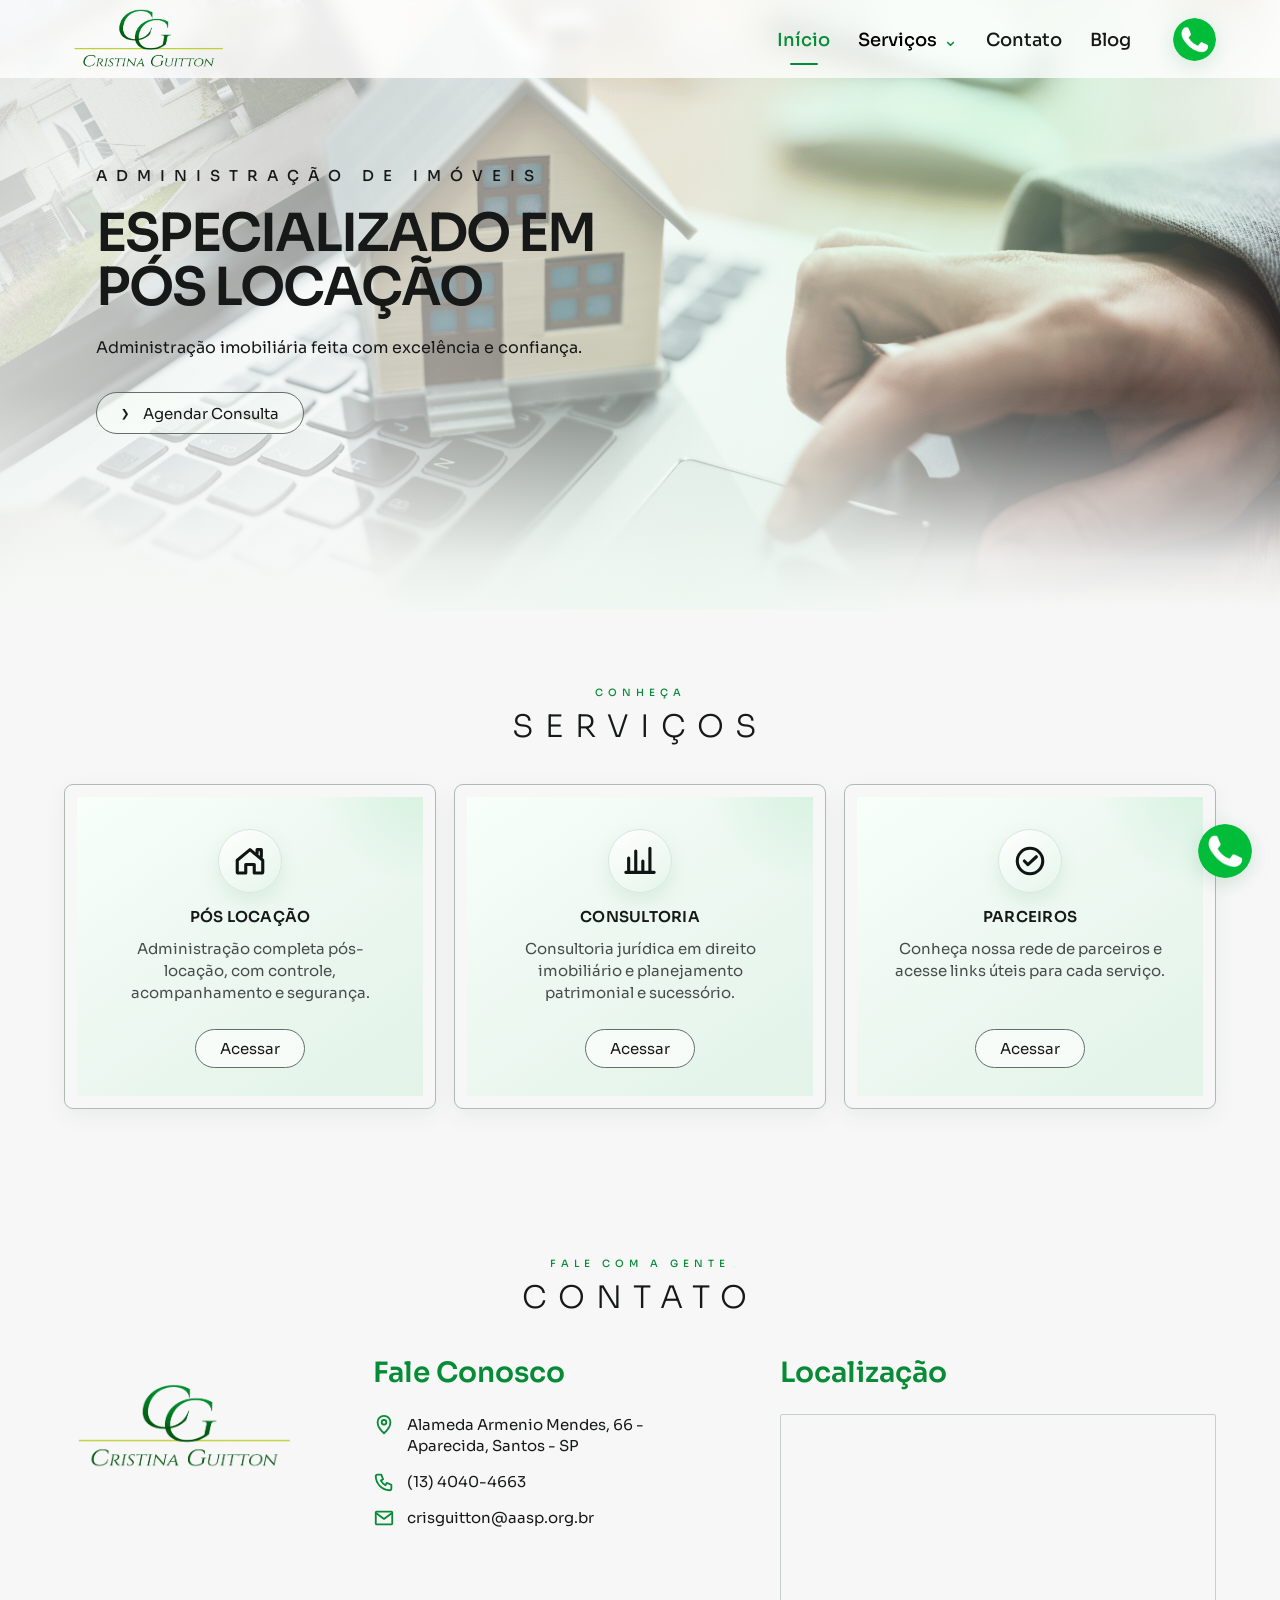
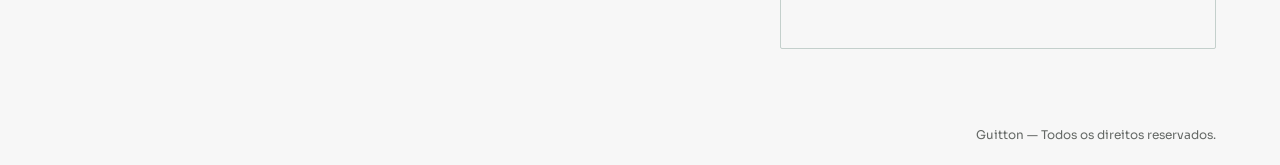
==== index.html @ 6a99287e "Publish Guitton institutional site" ====
<!doctype html>
<html lang="pt-BR">
<head>
  <meta charset="UTF-8" />
  <meta name="viewport" content="width=device-width, initial-scale=1.0" />
  <meta name="description" content="Cristina Guitton — administração de imóveis, consultoria imobiliária e rede de parceiros." />
  <title>Guitton | Administração de imóveis</title>
  <meta name="robots" content="index, follow, max-image-preview:large" />
  <meta name="author" content="Cristina Guitton" />
  <meta property="og:locale" content="pt_BR" />
  <meta property="og:type" content="website" />
  <meta property="og:title" content="Guitton | Administração de imóveis" />
  <meta property="og:description" content="Administração pós-locação e consultoria jurídica imobiliária em Santos, SP." />
  <meta property="og:image" content="https://guitton.com.br/assets/images/hero-home.png" />
  <meta name="twitter:card" content="summary_large_image" />
  <link rel="icon" href="assets/images/logo-guitton.png" />
  <link rel="stylesheet" href="styles.css" />
  <script type="application/ld+json">{"@context":"https://schema.org","@type":"LegalService","name":"Guitton","description":"Administração pós-locação e consultoria jurídica imobiliária.","telephone":"+55 13 4040-4663","email":"crisguitton@aasp.org.br","address":{"@type":"PostalAddress","streetAddress":"Alameda Armenio Mendes, 66","addressLocality":"Santos","addressRegion":"SP","addressCountry":"BR"},"areaServed":"Santos, SP"}</script>
</head>
<body>
  <header class="site-header">
    <a class="brand" href="index.html" aria-label="Cristina Guitton - início">
      <span class="brand-mark">C<span>G</span></span>
      <span class="brand-name">Cristina Guitton</span>
    </a>
    <button class="menu-toggle" aria-label="Abrir menu" aria-expanded="false"><span></span><span></span><span></span></button>
    <nav class="main-nav" aria-label="Navegação principal">
      <a class="active" href="index.html">Início</a>
      <div class="nav-dropdown">
        <button class="dropdown-toggle">Serviços <span>⌄</span></button>
        <div class="dropdown-menu">
          <a href="pos-locacao.html">Pós-locação</a>
          <a href="consultoria.html">Consultoria</a>
          <a href="parceiros.html">Parceiros</a>
        </div>
      </div>
      <a href="#contato">Contato</a>
      <a href="blog.html">Blog</a>
    </nav>
    <a class="header-whatsapp" href="https://wa.me/551340404663" target="_blank" rel="noreferrer" aria-label="Fale conosco pelo WhatsApp">◔</a>
  </header>

  <main>
    <section class="hero hero-home">
      <div class="hero-content">
        <p class="eyebrow">ADMINISTRAÇÃO DE IMÓVEIS</p>
        <h1>ESPECIALIZADO EM<br />PÓS LOCAÇÃO</h1>
        <p>Administração imobiliária feita com excelência e confiança.</p>
        <a class="outline-button" href="#contato"><span>›</span> Agendar Consulta</a>
      </div>
    </section>

    <section class="section services-section">
      <div class="section-heading"><p class="eyebrow">CONHEÇA</p><h2>SERVIÇOS</h2></div>
      <div class="service-cards">
        <article class="service-card"><div class="card-icon"><svg viewBox="0 0 24 24" aria-hidden="true"><path d="M3 11.5 12 4l9 7.5v8a1 1 0 0 1-1 1h-5v-6H9v6H4a1 1 0 0 1-1-1z"/><path d="M17 6.5V4h3v5"/></svg></div><h3>PÓS LOCAÇÃO</h3><p>Administração completa pós-locação, com controle, acompanhamento e segurança.</p><a class="outline-button small" href="pos-locacao.html">Acessar</a></article>
        <article class="service-card"><div class="card-icon"><svg viewBox="0 0 24 24" aria-hidden="true"><path d="M4 20V10M9 20V5M14 20v-8M19 20V3M2 20h20"/></svg></div><h3>CONSULTORIA</h3><p>Consultoria jurídica em direito imobiliário e planejamento patrimonial e sucessório.</p><a class="outline-button small" href="consultoria.html">Acessar</a></article>
        <article class="service-card"><div class="card-icon"><svg viewBox="0 0 24 24" aria-hidden="true"><circle cx="12" cy="12" r="9"/><path d="m8 12 2.5 2.5L16.5 9"/></svg></div><h3>PARCEIROS</h3><p>Conheça nossa rede de parceiros e acesse links úteis para cada serviço.</p><a class="outline-button small" href="parceiros.html">Acessar</a></article>
      </div>
    </section>

    <section id="contato" class="section contact-section">
      <div class="section-heading"><p class="eyebrow">FALE COM A GENTE</p><h2>CONTATO</h2></div>
      <div class="contact-grid">
        <div class="contact-logo"><span class="brand-mark large">C<span>G</span></span><span class="brand-name">Cristina Guitton</span></div>
        <div class="contact-info"><h3>Fale Conosco</h3><p><svg class="contact-icon" viewBox="0 0 24 24" aria-hidden="true"><path d="M12 21s7-6 7-12a7 7 0 1 0-14 0c0 6 7 12 7 12Z"/><circle cx="12" cy="9" r="2.5"/></svg><span>Alameda Armenio Mendes, 66 -<br />Aparecida, Santos - SP</span></p><p><svg class="contact-icon" viewBox="0 0 24 24" aria-hidden="true"><path d="M5 4h4l2 5-2.5 1.5a15 15 0 0 0 5 5L15 13l5 2v4c0 1-1 2-2 2C9.7 20.5 3.5 14.3 3 6c0-1 1-2 2-2Z"/></svg><a href="tel:+551340404663">(13) 4040-4663</a></p><p><svg class="contact-icon" viewBox="0 0 24 24" aria-hidden="true"><rect x="3" y="5" width="18" height="14" rx="1"/><path d="m4 7 8 6 8-6"/></svg><a href="mailto:crisguitton@aasp.org.br">crisguitton@aasp.org.br</a></p></div>
        <div class="location"><h3>Localização</h3><iframe class="contact-map" title="Localização da Cristina Guitton no Praiamar Corporate" loading="lazy" referrerpolicy="no-referrer-when-downgrade" src="https://maps.google.com/maps?q=Alameda%20Armenio%20Mendes%2C%2066%20-%20Praiamar%20Corporate&t=m&z=15&output=embed&iwloc=near"></iframe></div>
      </div>
    </section>
  </main>
  <footer><span>Guitton — Todos os direitos reservados.</span></footer>
  <a class="floating-whatsapp" href="https://wa.me/551340404663" target="_blank" rel="noreferrer" aria-label="WhatsApp">◔<i></i></a>
  <script src="script.js"></script>
</body>
</html>
---- styles.css ----
@import url('https://fonts.googleapis.com/css2?family=Sora:wght@300;400;500;600;700&display=swap');

:root{--green:#078b37;--ink:#161918;--muted:#474d4a;--paper:#f7f7f7;--line:#a7ada9;--max:1450px}*{box-sizing:border-box}html{scroll-behavior:smooth}body{margin:0;background:var(--paper);color:var(--ink);font-family:"Sora",Arial,sans-serif;font-size:16px;-webkit-font-smoothing:antialiased}a{color:inherit;text-decoration:none}button{font-family:inherit}
.site-header{height:82px;position:absolute;z-index:50;inset:0 0 auto;display:flex;align-items:center;padding:0 clamp(48px,5vw,82px);background:#ffffffc7;backdrop-filter:blur(7px)}.brand{width:168px;height:68px;flex:0 0 168px;background:url("assets/images/logo-guitton.png") center/contain no-repeat}.brand>*{display:none}.main-nav{height:100%;display:flex;align-items:center;gap:34px;margin-left:auto;margin-right:46px;font-size:19px;font-weight:500}.main-nav>a,.dropdown-toggle{height:100%;display:flex;align-items:center;border:0;border-bottom:3px solid transparent;padding:3px 0 0;background:none;font:inherit;cursor:pointer}.main-nav>a:hover,.dropdown-toggle:hover,.main-nav>a.active{color:var(--green)}.main-nav>a.active{border-bottom-color:var(--green)}.nav-dropdown{height:100%;position:relative}.dropdown-toggle span{color:var(--green);margin-left:6px}.dropdown-menu{display:none;position:absolute;top:calc(100% - 4px);left:-18px;min-width:190px;padding:8px;border:1px solid #00000012;border-radius:4px;background:#fffffff5;box-shadow:0 10px 30px #0002}.dropdown-menu a{display:block;padding:11px 12px;border-radius:3px;font-size:14px}.dropdown-menu a:hover,.dropdown-menu a.active{color:var(--green);background:#edf7f0}.nav-dropdown:hover .dropdown-menu,.nav-dropdown:focus-within .dropdown-menu{display:block}.menu-toggle{display:none}
.header-whatsapp,.floating-whatsapp{display:grid;place-items:center;border-radius:50%;background:#51bb60;color:white;font-size:27px}.header-whatsapp{width:43px;height:43px}.floating-whatsapp{position:fixed;right:28px;bottom:22px;z-index:70;width:54px;height:54px;background:#15ce65;box-shadow:0 5px 18px #0003}.floating-whatsapp i{position:absolute;right:-1px;top:-1px;width:14px;height:14px;border:2px solid white;border-radius:50%;background:red}
.hero{min-height:610px;position:relative;overflow:hidden;background-size:cover;background-position:center}.hero-home{background-image:url("assets/images/hero-home.png")}.page-hero[style*="photo-1556761175"]{background-image:url("assets/images/hero-consultoria.png")!important}.page-hero[style*="photo-1521791055366"]{background-image:url("assets/images/hero-parceiros.png")!important}.page-hero[style*="photo-1551836022"]{background-image:url("assets/images/hero-pos-locacao.png")!important}.hero:after{content:"";position:absolute;inset:0;background:linear-gradient(90deg,#f5f9f6cf 0%,#f5f9f675 52%,#ffffff24 100%),linear-gradient(0deg,var(--paper) 0%,#f7f7f7e6 8%,transparent 36%)}.hero-content{position:relative;z-index:2;max-width:1080px;padding:166px clamp(70px,7.5vw,120px) 92px}.eyebrow{margin:0 0 22px;font-size:15px;font-weight:500;letter-spacing:9px}.hero h1{max-width:850px;margin:0 0 22px;font-size:clamp(48px,4.1vw,64px);line-height:1.02;letter-spacing:-2px;font-weight:600}.hero-content>p:not(.eyebrow){max-width:900px;margin:0 0 32px;font-size:16px;line-height:1.5}.outline-button{min-height:42px;display:inline-flex;align-items:center;justify-content:center;gap:14px;padding:9px 24px;border:1px solid #637069;border-radius:999px;background:#fafffc8c;font-size:15px;transition:.2s}.outline-button:hover{color:white;border-color:var(--green);background:var(--green);transform:translateY(-1px)}.outline-button span{font-size:24px;line-height:10px}.outline-button.small{min-height:39px;padding:8px 24px}
.section{max-width:var(--max);margin:auto;padding:86px clamp(44px,5vw,80px)}.section-heading{text-align:center;margin-bottom:38px}.section-heading .eyebrow{margin-bottom:8px;color:var(--green);font-size:10px;letter-spacing:5px}.section-heading h2{margin:0;font-size:31px;font-weight:300;letter-spacing:11px}.services-section{padding-top:76px}.service-cards{display:grid;grid-template-columns:repeat(3,1fr);gap:18px}.service-card{min-height:300px;display:flex;flex-direction:column;align-items:center;justify-content:center;padding:28px 30px;border:13px solid transparent;outline:1px solid var(--line);outline-offset:-1px;border-radius:9px;text-align:center;background:linear-gradient(135deg,#e5f8ec,#f1f3f2,#dcf5e6) padding-box}.card-icon{margin:4px 0 14px;font-size:48px;line-height:1;font-weight:700}.service-card h3{margin:0 0 12px;font-size:15px;font-weight:600}.service-card p{max-width:315px;margin:0 auto 24px;color:var(--muted);font-size:15px;line-height:1.48}
.contact-section{padding-top:62px;padding-bottom:55px}.contact-grid{display:grid;grid-template-columns:.85fr 1.2fr 1.55fr;gap:70px;align-items:start}.contact-logo{min-height:145px;background:url("assets/images/logo-guitton.png") center/contain no-repeat}.contact-logo>*{display:none}.contact-info h3,.location h3{margin:0 0 24px;color:var(--green);font-size:28px;font-weight:600}.contact-info p{display:flex;gap:12px;margin:14px 0;font-size:15px;line-height:1.45}.map-placeholder{height:235px;position:relative;overflow:hidden;padding:20px;border:1px solid #c4d0cc;background:linear-gradient(27deg,transparent 47%,#ffffffe6 48% 51%,transparent 52%),linear-gradient(155deg,#d7eceb 0 44%,#8ed2e2 45% 68%,#e4ece7 69%);color:#2d5361}.map-placeholder span,.map-placeholder small{position:relative;z-index:2;display:block}.map-placeholder span{font-weight:600}.map-placeholder small{margin-top:6px}.map-placeholder b{position:absolute;z-index:2;top:55%;left:54%;color:#d94131;font-size:32px}footer{padding:23px clamp(30px,5vw,80px);color:#646865;font-size:12px;text-align:right}
.page-hero{min-height:575px}.page-hero .hero-content{padding-top:212px;max-width:1150px}.page-hero h1{max-width:1000px}.page-content{max-width:1350px;margin:auto;padding:82px clamp(48px,5vw,78px)}.feature-row{display:grid;grid-template-columns:390px 1fr;gap:52px;align-items:center;margin-bottom:82px}.feature-row.reverse{grid-template-columns:1fr 390px}.feature-image{display:block;width:100%;height:465px;border-radius:8px;object-fit:cover}.feature-image[src*="photo-1560518883"]{content:url("assets/images/pos-administracao.png")}.feature-image[src*="photo-1554469384"]{content:url("assets/images/pos-gestao.png")}.feature-copy h2,.info-block h2{margin:0 0 16px;color:var(--green);font-size:29px;font-weight:600}.feature-copy p,.info-block p{color:#303532;font-size:15px;line-height:1.55;text-align:justify}.check-list{margin:20px 0;padding:0;list-style:none;color:#1c2520;font-size:15px;line-height:2}.check-list li:before{content:"✓";margin-right:12px;color:var(--green);font-weight:700}
.consultoria-cards{display:grid;grid-template-columns:repeat(3,1fr);gap:20px;margin-top:50px}.info-block{padding:38px;border:13px solid transparent;outline:1px solid #999f9b;outline-offset:-1px;border-radius:8px;background:#ededed padding-box}.info-block .card-icon{margin-bottom:25px}.info-block h3{margin:0 0 20px;color:var(--green);font-size:15px;line-height:1.2}.info-block p{margin:13px 0;font-size:15px}
.partners-logos{display:grid;grid-template-columns:repeat(2,1fr);gap:20px;max-width:1060px;margin:34px auto 72px}.partner-feature{min-height:365px;display:flex;align-items:flex-end;overflow:hidden;padding:0;border:1px solid #969d99;border-radius:8px;background-size:cover;background-position:center}.partner-feature:first-child{background-image:url("assets/images/parceiro-floresta.png")}.partner-feature:nth-child(2){background-image:url("assets/images/parceiro-spolaor.png")}.partner-feature strong{width:100%;padding:10px 20px;background:#ebf4eedb;font-size:22px;font-weight:400}.partner-list{display:grid;grid-template-columns:repeat(3,1fr);gap:20px}.partner-list article{min-height:150px;display:grid;place-items:center;padding:42px 25px;border-radius:14px;background:white;box-shadow:0 5px 15px #0000003b;font-size:20px;font-weight:600;text-align:center}.blog-placeholder{min-height:calc(100vh - 80px);padding:190px 20px 160px;text-align:center}.blog-placeholder h1{margin:0 0 15px;font-size:52px}.blog-placeholder p:not(.eyebrow){margin:0 auto 30px;color:var(--muted);font-size:17px}
@media(max-width:900px){.site-header{height:70px;padding:0 20px}.brand{width:130px;height:58px;flex-basis:130px}.header-whatsapp{width:38px;height:38px;margin-left:auto;margin-right:10px}.menu-toggle{display:flex;flex-direction:column;gap:5px;padding:8px;border:0;background:none}.menu-toggle span{width:25px;height:2px;background:var(--ink)}.main-nav{display:none;position:absolute;top:70px;left:0;right:0;height:auto;flex-direction:column;align-items:stretch;gap:0;margin:0;padding:12px 22px 18px;background:#fffffff9;box-shadow:0 9px 22px #0002}.main-nav.open{display:flex}.main-nav>a,.dropdown-toggle{height:auto;padding:12px 0;border:0;text-align:left}.nav-dropdown{height:auto}.dropdown-menu{display:block;position:static;min-width:auto;padding:0 0 2px 16px;border:0;box-shadow:none;background:transparent}.dropdown-menu a{padding:8px 0}.hero,.page-hero{min-height:560px}.hero-content,.page-hero .hero-content{padding:145px 25px 70px}.hero h1,.page-hero h1{font-size:clamp(37px,11vw,48px);letter-spacing:-1.5px}.hero-content>p:not(.eyebrow){font-size:14px}.eyebrow{font-size:10px;letter-spacing:5px}.section,.page-content{padding:62px 22px}.section-heading h2{font-size:27px;letter-spacing:8px}.service-cards,.consultoria-cards,.partners-logos,.partner-list,.contact-grid{grid-template-columns:1fr}.service-card{min-height:275px}.contact-grid{gap:36px}.contact-logo{min-height:115px;background-position:left center;background-size:220px auto}.feature-row,.feature-row.reverse{grid-template-columns:1fr;gap:28px;margin-bottom:60px}.feature-row.reverse .feature-image{grid-row:1}.feature-image{height:390px}.partner-feature{min-height:270px}.partner-list article{min-height:115px}.floating-whatsapp{right:18px;bottom:16px}footer{padding-right:80px}}
@media(max-width:520px){.hero-home,.page-hero{background-position:58% center}.hero:after{background:linear-gradient(90deg,#f7f9f7e6,#f7f9f78a),linear-gradient(0deg,var(--paper),transparent 45%)}.feature-image{height:330px}.partner-feature{min-height:225px}}

/* Interaction and visual refinements */
html,body{overflow-x:hidden}.nav-dropdown.dropdown-open .dropdown-menu{display:block}.dropdown-menu{top:100%}.nav-dropdown:after{content:"";position:absolute;left:-20px;right:-20px;top:calc(100% - 8px);height:16px}.header-whatsapp,.floating-whatsapp{font-size:0}.header-whatsapp:before,.floating-whatsapp:before{content:"";width:58%;height:58%;background:center/contain no-repeat url("data:image/svg+xml,%3Csvg xmlns='http://www.w3.org/2000/svg' viewBox='0 0 24 24' fill='none' stroke='white' stroke-width='2' stroke-linecap='round' stroke-linejoin='round'%3E%3Cpath d='M21 11.5a8.5 8.5 0 0 1-12.5 7.5L3 21l2-5.2A8.5 8.5 0 1 1 21 11.5Z'/%3E%3Cpath d='M8.2 8.4c.4 3.7 3.2 6.2 7 7.1l1.2-1.7-2.4-1.1-.8 1c-1.7-.7-2.8-1.8-3.5-3.4l1-.8-1.1-2.3Z'/%3E%3C/svg%3E")}.hero-home:before{content:"";position:absolute;z-index:1;inset:0;background:radial-gradient(circle at 79% 18%,#82e89c42 0,transparent 27%),linear-gradient(110deg,transparent 36%,#b9f3c824 60%,transparent 80%);pointer-events:none}.card-icon{width:64px;height:64px;display:grid;place-items:center;border-radius:50%;background:linear-gradient(145deg,#fff,#dff5e7);box-shadow:0 7px 18px #0b7f3221}.card-icon svg{width:34px;height:34px;fill:none;stroke:#101412;stroke-width:2.2;stroke-linecap:round;stroke-linejoin:round}.service-card{position:relative;overflow:hidden;transition:transform .3s ease,box-shadow .3s ease,border-color .3s}.service-card:before{content:"";position:absolute;width:180px;height:180px;right:-80px;top:-100px;border-radius:50%;background:#55d7811f;filter:blur(2px)}.service-card:hover{transform:translateY(-7px);border-color:#56a96f;box-shadow:0 16px 35px #145f2b1f}.service-card .outline-button{margin-top:auto}.contact-map{display:block;width:100%;height:235px;border:1px solid #c4d0cc;border-radius:2px}.map-placeholder{display:none}
html,body{overflow-x:hidden}.nav-dropdown.dropdown-open .dropdown-menu{display:block}.dropdown-menu{top:100%}.nav-dropdown:after{content:"";position:absolute;left:-20px;right:-20px;top:calc(100% - 8px);height:16px}.header-whatsapp,.floating-whatsapp{font-size:0}.header-whatsapp:before,.floating-whatsapp:before{content:"";width:58%;height:58%;background:center/contain no-repeat url("data:image/svg+xml,%3Csvg xmlns='http://www.w3.org/2000/svg' viewBox='0 0 24 24' fill='none' stroke='white' stroke-width='2' stroke-linecap='round' stroke-linejoin='round'%3E%3Cpath d='M21 11.5a8.5 8.5 0 0 1-12.5 7.5L3 21l2-5.2A8.5 8.5 0 1 1 21 11.5Z'/%3E%3Cpath d='M8.2 8.4c.4 3.7 3.2 6.2 7 7.1l1.2-1.7-2.4-1.1-.8 1c-1.7-.7-2.8-1.8-3.5-3.4l1-.8-1.1-2.3Z'/%3E%3C/svg%3E")}.hero-home:before{content:"";position:absolute;z-index:1;inset:0;background:radial-gradient(circle at 79% 18%,#82e89c42 0,transparent 27%),linear-gradient(110deg,transparent 36%,#b9f3c824 60%,transparent 80%);pointer-events:none}.card-icon{width:64px;height:64px;display:grid;place-items:center;border-radius:50%;background:linear-gradient(145deg,#fff,#dff5e7);box-shadow:0 7px 18px #0b7f3221}.card-icon svg{width:34px;height:34px;fill:none;stroke:#101412;stroke-width:2.2;stroke-linecap:round;stroke-linejoin:round}.service-card{position:relative;overflow:hidden;transition:transform .3s ease,box-shadow .3s ease,border-color .3s}.service-card:before{content:"";position:absolute;width:180px;height:180px;right:-80px;top:-100px;border-radius:50%;background:#55d7811f;filter:blur(2px)}.service-card:hover{transform:translateY(-7px);border-color:#56a96f;box-shadow:0 16px 35px #145f2b1f}.service-card .outline-button{margin-top:auto}.contact-icon{width:22px;height:22px;flex:0 0 22px;fill:none;stroke:var(--green);stroke-width:2;stroke-linecap:round;stroke-linejoin:round}.contact-map{display:block;width:100%;height:235px;border:1px solid #c4d0cc;border-radius:2px}.map-placeholder{display:none}
.partner-feature{position:relative;min-height:365px;display:flex;align-items:flex-end;overflow:hidden;padding:0;transition:transform .35s ease,box-shadow .35s ease}.partner-feature:before{content:"";position:absolute;inset:0;background:linear-gradient(0deg,#102b1a55,transparent 50%);transition:background .45s ease}.partner-card-content{position:relative;z-index:2;width:100%;min-height:205px;margin-bottom:-145px;padding:22px 28px;background:linear-gradient(135deg,#f4fff8ed,#e6f2eadd);transition:margin-bottom .5s ease,min-height .5s ease}.partner-card-content h3{margin:0 0 17px;font-size:22px;font-weight:500}.partner-card-content p{margin:0 0 18px;font-size:14px;line-height:1.45}.partner-card-content a{display:inline-flex;padding:9px 22px;border:1px solid #111;border-radius:999px;background:transparent;font-size:14px;transition:.2s}.partner-card-content a:hover{background:#e2e2e2}.partner-feature:hover{transform:translateY(-5px);box-shadow:0 16px 34px #0003}.partner-feature:hover:before{background:linear-gradient(0deg,#0b231466,#ffffff10)}.partner-feature:hover .partner-card-content{min-height:52%;margin-bottom:0}.partner-list article{position:relative;align-content:center;padding:55px 34px 38px;border:1px solid #e0e3e1;transition:transform .25s,box-shadow .25s}.partner-list article:before{content:"PARCEIRO";position:absolute;top:28px;left:34px;right:34px;color:#9ca3af;font-size:11px;font-weight:500;letter-spacing:2px;background:linear-gradient(#777,#777) left center/36% 1px no-repeat,linear-gradient(#777,#777) right center/36% 1px no-repeat}.partner-list article:after{content:"";position:absolute;left:34px;right:34px;bottom:27px;height:1px;background:#41a75f}.partner-list article:hover{transform:translateY(-4px);box-shadow:0 10px 24px #0003}
.schedule-modal{position:fixed;z-index:1000;inset:0;display:grid;place-items:center;padding:24px;background:#09120d9c;backdrop-filter:blur(5px);opacity:0;visibility:hidden;transition:.25s}.schedule-modal.open{opacity:1;visibility:visible}.schedule-dialog{position:relative;width:min(100%,760px);height:min(88vh,760px);overflow:hidden;border-radius:14px;background:white;box-shadow:0 25px 80px #0006}.schedule-dialog iframe{width:100%;height:100%;border:0}.schedule-close{position:absolute;z-index:2;right:12px;top:10px;width:38px;height:38px;border:0;border-radius:50%;background:#fff;color:#111;font-size:30px;line-height:1;box-shadow:0 2px 12px #0002;cursor:pointer}.modal-open{overflow:hidden}
@media(max-width:900px){.nav-dropdown:after{display:none}.hero h1,.page-hero h1{max-width:100%;overflow-wrap:break-word}.feature-row,.feature-row.reverse{grid-template-columns:minmax(0,1fr)}.feature-row>*,.feature-copy,.info-block,.feature-image{min-width:0;max-width:100%}.partner-card-content{min-height:auto;margin-bottom:0;padding:20px}.partner-feature:before{background:linear-gradient(0deg,#102b1a55,transparent 65%)}.schedule-modal{padding:10px}.schedule-dialog{height:92vh;border-radius:10px}}
@media(max-width:520px){.hero h1,.page-hero h1{font-size:38px;line-height:1.08}.feature-copy h2{font-size:24px;line-height:1.2}}

.partner-card-content p,.partner-card-content a{opacity:0;transform:translateY(12px);transition:opacity .35s ease .08s,transform .35s ease .08s}.partner-feature:hover .partner-card-content p,.partner-feature:hover .partner-card-content a{opacity:1;transform:translateY(0)}
@media(max-width:900px){.hero-content,.page-content,.section{width:100vw;max-width:100vw}.feature-row,.feature-row.reverse{width:100%;grid-template-columns:minmax(0,1fr)}.partner-card-content p,.partner-card-content a{opacity:1;transform:none}}

/* Final card, icon and mobile polish */
.header-whatsapp:before,.floating-whatsapp:before{width:70%;height:70%;background:url("assets/icons/whatsapp.svg") center/contain no-repeat}.header-whatsapp,.floating-whatsapp{transition:transform .22s ease,box-shadow .22s ease,background-color .22s ease}.header-whatsapp:hover,.floating-whatsapp:hover{transform:translateY(-2px) scale(1.04);background:#11ad4e;box-shadow:0 9px 24px #0b7d3738}
.service-card{isolation:isolate;border-color:transparent!important;outline:1px solid #aeb9b2;background:linear-gradient(145deg,#f8fffa 0%,#edf8f1 45%,#e2f3e8 100%) padding-box;box-shadow:0 7px 22px #174b2910;transition:transform .32s cubic-bezier(.2,.8,.2,1),box-shadow .32s ease,outline-color .32s ease}.service-card:before{z-index:-1;width:220px;height:220px;right:-105px;top:-130px;background:radial-gradient(circle,#6fda9530,transparent 68%);transition:transform .45s ease}.service-card:after{content:"";position:absolute;z-index:-1;left:13px;right:13px;bottom:13px;height:3px;border-radius:3px;background:linear-gradient(90deg,transparent,#41a96588,transparent);opacity:0;transform:scaleX(.35);transition:opacity .3s,transform .4s}.service-card:hover{transform:translateY(-8px);border-color:transparent!important;outline-color:#86a892;box-shadow:0 18px 40px #144b2726}.service-card:hover:before{transform:scale(1.2) translate(-8px,8px)}.service-card:hover:after{opacity:1;transform:scaleX(1)}.service-card .card-icon{border:1px solid #d7e8dc;background:linear-gradient(145deg,#fff,#e5f5ea);box-shadow:0 8px 20px #17653118;transition:transform .35s cubic-bezier(.2,.8,.2,1),box-shadow .35s}.service-card:hover .card-icon{transform:translateY(-3px) scale(1.07);box-shadow:0 12px 25px #1765312b}.service-card h3{letter-spacing:.25px}.service-card .outline-button{background:#ffffffa8;transition:background .22s,color .22s,border-color .22s,transform .22s}.service-card:hover .outline-button{border-color:#568064}
.partner-feature{isolation:isolate}.partner-card-content{position:absolute;z-index:3;left:0;right:0;bottom:0;width:100%;min-height:0;margin:0;padding:18px 26px 23px;border-top:1px solid #d5e4d9;background:#f6fbf8f2;box-shadow:0 -8px 25px #0d3d1d12;transform:translateY(calc(100% - 63px));transition:transform .5s cubic-bezier(.2,.8,.2,1);backdrop-filter:blur(8px)}.partner-card-content h3{margin:0 0 14px;font-size:21px;line-height:1.35;font-weight:500}.partner-card-content p{margin:0 0 17px;color:#343a36;font-size:13px;line-height:1.5}.partner-card-content p,.partner-card-content a{opacity:0;transform:translateY(10px);transition:opacity .28s ease,transform .32s ease}.partner-feature:hover .partner-card-content{min-height:0;margin:0;transform:translateY(0)}.partner-feature:hover .partner-card-content p,.partner-feature:hover .partner-card-content a{opacity:1;transform:translateY(0);transition-delay:.12s}.partner-card-content a{padding:8px 20px;background:#fff;border-color:#4e5a52}.partner-card-content a:hover{color:#fff;background:var(--green);border-color:var(--green)}
@media(max-width:900px){.partner-card-content{position:relative;transform:none;padding:17px 20px 20px;background:#f6fbf8ed}.partner-card-content p,.partner-card-content a{opacity:1;transform:none}.partner-feature{display:flex;align-items:flex-end}footer{text-align:center;padding:24px 70px}}

/* Stable responsive navigation, contact and partner cards */
.header-whatsapp:before,.floating-whatsapp:before{width:72%;height:72%;background-image:url("assets/icons/whatsapp.svg")}.header-whatsapp{background:#4fba63}.floating-whatsapp{background:#10c968}.floating-whatsapp i{width:13px;height:13px;right:0;top:0}
.partner-card-content{display:grid;grid-template-columns:1fr auto;align-items:center;gap:18px;position:absolute;left:0;right:0;bottom:0;min-height:72px;margin:0!important;padding:14px 18px;background:#f7fbf8f2;transform:none!important}.partner-card-content h3{margin:0;font-size:20px}.partner-card-content p{display:none}.partner-card-content a{opacity:1!important;transform:none!important;white-space:nowrap}.partner-feature:hover .partner-card-content{transform:none!important;background:#edf8f1f7}.partner-feature:hover{transform:translateY(-5px);box-shadow:0 16px 32px #00000026}.partner-feature:after{content:"";position:absolute;inset:0 0 72px;background:linear-gradient(120deg,transparent 55%,#8ee6aa24);opacity:0;transition:opacity .3s}.partner-feature:hover:after{opacity:1}
@media(max-width:900px){
  .site-header{height:72px;padding:0 18px;background:#fffffff5;box-shadow:0 2px 14px #12351e12}
  .brand{order:1;width:132px;height:56px;flex:0 0 132px;background-position:left center}
  .header-whatsapp{order:2;width:40px;height:40px;flex:0 0 40px;margin-left:auto;margin-right:10px}
  .menu-toggle{order:3;width:42px;height:42px;display:flex;align-items:center;justify-content:center;gap:5px;margin:0;padding:8px;border-radius:8px;transition:background .2s}
  .menu-toggle:hover,.menu-toggle[aria-expanded="true"]{background:#edf6f0}
  .menu-toggle span{width:24px;height:2px;border-radius:2px;transition:transform .25s,opacity .2s}
  .menu-toggle[aria-expanded="true"] span:nth-child(1){transform:translateY(7px) rotate(45deg)}
  .menu-toggle[aria-expanded="true"] span:nth-child(2){opacity:0}
  .menu-toggle[aria-expanded="true"] span:nth-child(3){transform:translateY(-7px) rotate(-45deg)}
  .main-nav{display:flex;order:4;position:absolute;z-index:100;top:72px;left:12px;right:12px;height:auto;max-height:calc(100vh - 88px);overflow-y:auto;flex-direction:column;align-items:stretch;gap:0;margin:0;padding:10px 18px 16px;border:1px solid #dce7df;border-radius:0 0 12px 12px;background:#fff;box-shadow:0 18px 35px #102b1b2e;opacity:0;visibility:hidden;pointer-events:none;transform:translateY(-10px);transition:opacity .22s,transform .22s,visibility .22s}
  .main-nav.open{opacity:1;visibility:visible;pointer-events:auto;transform:translateY(0)}
  .main-nav>a,.dropdown-toggle{width:100%;min-height:48px;padding:12px 4px;border:0;border-bottom:1px solid #e6ece8;text-align:left;font-size:16px}
  .nav-dropdown{width:100%;height:auto}
  .dropdown-toggle{display:flex;justify-content:space-between}
  .dropdown-menu{display:none!important;position:static;min-width:0;margin:0;padding:6px 0 8px 14px;border:0;border-bottom:1px solid #e6ece8;border-radius:0;background:transparent;box-shadow:none}
  .nav-dropdown.dropdown-open .dropdown-menu{display:block!important}
  .dropdown-menu a{padding:10px 8px;font-size:14px}
  .contact-section{text-align:center}
  .contact-grid{text-align:center;justify-items:center}
  .contact-logo{width:230px;min-height:115px;background-position:center}
  .contact-info,.location{width:100%}
  .contact-info h3,.location h3{text-align:center}
  .contact-info p{justify-content:center;align-items:flex-start;text-align:center}
  .contact-info p span,.contact-info p a{text-align:center}
  .contact-map{width:min(100%,560px);margin:0 auto}
  .partner-card-content{position:absolute;grid-template-columns:1fr;gap:10px;min-height:96px;padding:13px 16px;text-align:center}
  .partner-card-content h3{font-size:18px}
  .partner-card-content a{justify-self:center;padding:7px 18px}
  .partner-feature:after{bottom:96px}
  footer{text-align:center!important;padding:24px 72px!important}
}
@media(max-width:420px){.site-header{padding:0 12px}.brand{width:122px;flex-basis:122px}.header-whatsapp{width:38px;height:38px;flex-basis:38px;margin-right:6px}.menu-toggle{width:40px}.main-nav{left:8px;right:8px}.contact-info p{flex-direction:column;align-items:center;gap:7px}.partner-card-content{min-height:100px}}

.header-whatsapp:before{width:62%;height:62%}.floating-whatsapp:before{width:58%;height:58%}
@media(max-width:900px){.partner-feature:first-child,.partner-feature:nth-child(2){background-size:100% auto;background-position:center top;background-repeat:no-repeat}}

/* Final requested controls */
.header-whatsapp,.floating-whatsapp{background:transparent url("assets/images/whatsapp-icon.png") center/contain no-repeat!important;box-shadow:none!important;filter:drop-shadow(0 5px 10px #0a6d2f26)}.header-whatsapp:before,.floating-whatsapp:before{display:none!important}.floating-whatsapp i{display:none!important}.header-whatsapp:hover,.floating-whatsapp:hover{background-color:transparent!important;transform:translateY(-2px) scale(1.04);filter:drop-shadow(0 7px 13px #0a6d2f35)}
.service-card .outline-button:hover{color:#075b28!important;background:#dcefe3!important;border-color:#4b9264!important}
.info-block{position:relative;overflow:hidden;border-color:transparent!important;outline:1px solid #a7ada9;box-shadow:0 6px 18px #1b46280d;transition:transform .32s cubic-bezier(.2,.8,.2,1),box-shadow .32s ease,outline-color .32s ease}.info-block:before{content:"";position:absolute;z-index:0;width:190px;height:190px;right:-110px;top:-115px;border-radius:50%;background:radial-gradient(circle,#72d9932e,transparent 70%);transition:transform .45s ease}.info-block:hover{transform:translateY(-8px);outline-color:#88a893;box-shadow:0 18px 38px #184f2923}.info-block:hover:before{transform:scale(1.3) translate(-8px,8px)}.info-block .card-icon{transition:transform .32s ease,background .32s ease,box-shadow .32s ease}.info-block:hover .card-icon{transform:translateY(-3px) scale(1.06);background:#f7fff9;box-shadow:0 11px 24px #16602c24}.info-block h3{transition:color .25s}.info-block:hover h3{color:#056f2c}
@media(min-width:901px){.site-header{height:78px}.main-nav{gap:28px;margin-right:42px;font-size:18px}.main-nav>a,.dropdown-toggle{position:relative;border-bottom:0!important;padding-top:1px}.main-nav>a.active:after{content:"";position:absolute;left:50%;bottom:13px;width:28px;height:2px;border-radius:2px;background:var(--green);transform:translateX(-50%)}.dropdown-menu{top:100%}}
@media(max-width:520px){.hero-home h1{font-size:34px;line-height:1.08;letter-spacing:-1px}}
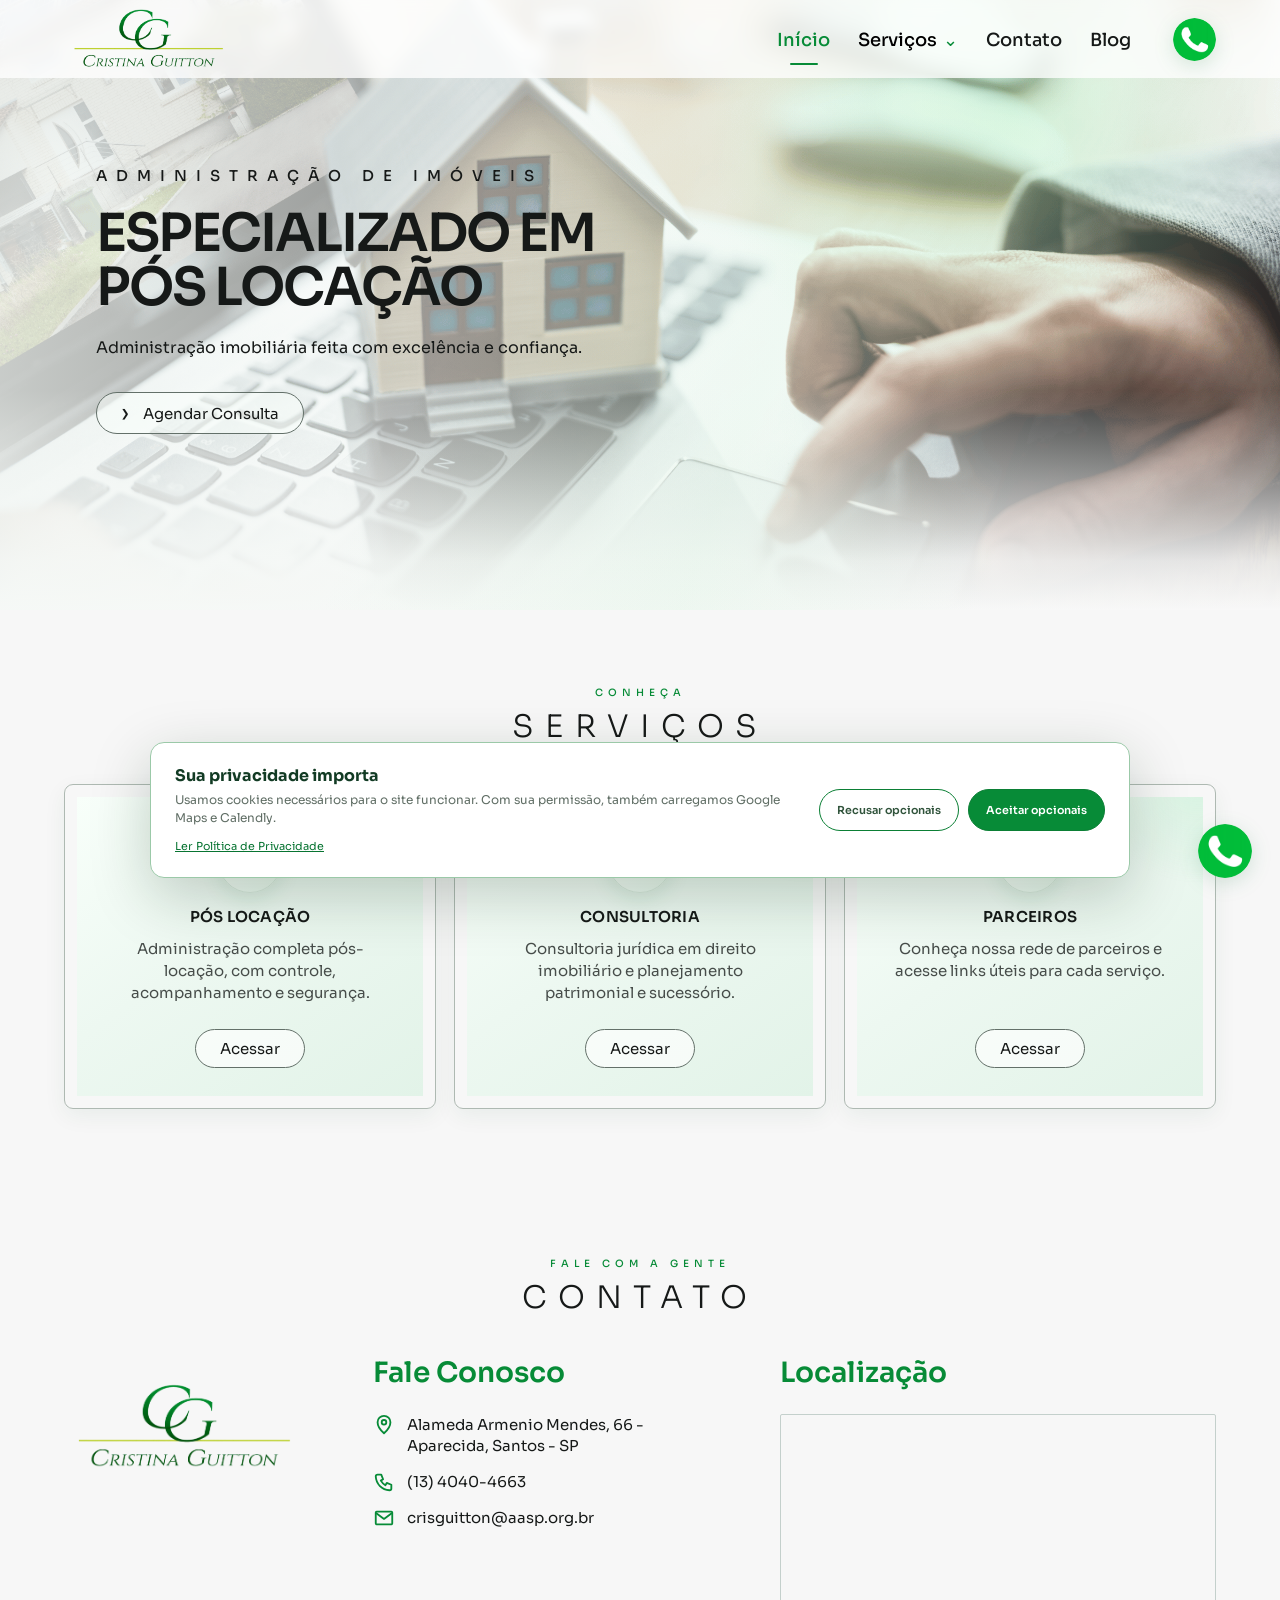
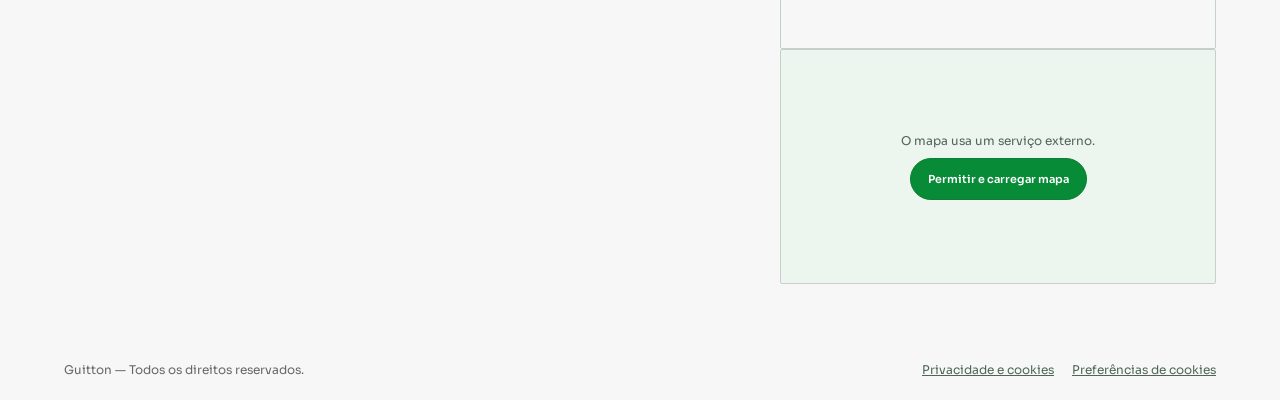
==== commit ebcabe53: "adiciona assistente e corrige newsletter e privacidade" ====
--- a/index.html
+++ b/index.html
@@ -3,19 +3,25 @@
 <head>
   <meta charset="UTF-8" />
   <meta name="viewport" content="width=device-width, initial-scale=1.0" />
-  <meta name="description" content="Cristina Guitton — administração de imóveis, consultoria imobiliária e rede de parceiros." />
-  <title>Guitton | Administração de imóveis</title>
+  <meta name="description" content="Administração pós-locação e consultoria jurídica imobiliária em Santos, SP, com cuidado e segurança para o seu patrimônio." />
+  <title>Guitton | Administração de imóveis em Santos</title>
   <meta name="robots" content="index, follow, max-image-preview:large" />
   <meta name="author" content="Cristina Guitton" />
+  <link rel="canonical" href="https://guitton.com.br/index.html" />
   <meta property="og:locale" content="pt_BR" />
   <meta property="og:type" content="website" />
-  <meta property="og:title" content="Guitton | Administração de imóveis" />
+  <meta property="og:site_name" content="Guitton" />
+  <meta property="og:title" content="Guitton | Administração de imóveis em Santos" />
   <meta property="og:description" content="Administração pós-locação e consultoria jurídica imobiliária em Santos, SP." />
-  <meta property="og:image" content="https://guitton.com.br/assets/images/hero-home.png" />
+  <meta property="og:url" content="https://guitton.com.br/index.html" />
+  <meta property="og:image" content="https://guitton.com.br/assets/guitton-social.jpg" />
+  <meta property="og:image:secure_url" content="https://guitton.com.br/assets/guitton-social.jpg" />
+  <meta property="og:image:type" content="image/jpeg" /><meta property="og:image:width" content="1200" /><meta property="og:image:height" content="630" /><meta property="og:image:alt" content="Guitton — imóveis bem cuidados, decisões seguras" />
   <meta name="twitter:card" content="summary_large_image" />
-  <link rel="icon" href="assets/images/logo-guitton.png" />
+  <meta name="twitter:title" content="Guitton | Administração de imóveis em Santos" /><meta name="twitter:description" content="Administração pós-locação e consultoria jurídica imobiliária em Santos, SP." /><meta name="twitter:image" content="https://guitton.com.br/assets/guitton-social.jpg" /><meta name="twitter:image:alt" content="Guitton — imóveis bem cuidados, decisões seguras" />
+  <link rel="icon" href="assets/images/favicon.png" type="image/png" />
   <link rel="stylesheet" href="styles.css" />
-  <script type="application/ld+json">{"@context":"https://schema.org","@type":"LegalService","name":"Guitton","description":"Administração pós-locação e consultoria jurídica imobiliária.","telephone":"+55 13 4040-4663","email":"crisguitton@aasp.org.br","address":{"@type":"PostalAddress","streetAddress":"Alameda Armenio Mendes, 66","addressLocality":"Santos","addressRegion":"SP","addressCountry":"BR"},"areaServed":"Santos, SP"}</script>
+  <script type="application/ld+json">{"@context":"https://schema.org","@graph":[{"@type":"WebSite","@id":"https://guitton.com.br/#website","url":"https://guitton.com.br/","name":"Guitton","inLanguage":"pt-BR"},{"@type":"Organization","@id":"https://guitton.com.br/#organization","name":"Guitton","url":"https://guitton.com.br/","logo":{"@type":"ImageObject","url":"https://guitton.com.br/assets/images/logo-guitton.png"},"telephone":"+55 13 4040-4663","email":"crisguitton@aasp.org.br","address":{"@type":"PostalAddress","streetAddress":"Alameda Armenio Mendes, 66","addressLocality":"Santos","addressRegion":"SP","addressCountry":"BR"}},{"@type":"WebPage","url":"https://guitton.com.br/index.html","name":"Guitton | Administração de imóveis em Santos","isPartOf":{"@id":"https://guitton.com.br/#website"},"about":{"@id":"https://guitton.com.br/#organization"}}]}</script>
 </head>
 <body>
   <header class="site-header">
@@ -35,7 +41,7 @@
         </div>
       </div>
       <a href="#contato">Contato</a>
-      <a href="blog.html">Blog</a>
+      <a href="blog.php">Blog</a>
     </nav>
     <a class="header-whatsapp" href="https://wa.me/551340404663" target="_blank" rel="noreferrer" aria-label="Fale conosco pelo WhatsApp">◔</a>
   </header>
@@ -64,11 +70,11 @@
       <div class="contact-grid">
         <div class="contact-logo"><span class="brand-mark large">C<span>G</span></span><span class="brand-name">Cristina Guitton</span></div>
         <div class="contact-info"><h3>Fale Conosco</h3><p><svg class="contact-icon" viewBox="0 0 24 24" aria-hidden="true"><path d="M12 21s7-6 7-12a7 7 0 1 0-14 0c0 6 7 12 7 12Z"/><circle cx="12" cy="9" r="2.5"/></svg><span>Alameda Armenio Mendes, 66 -<br />Aparecida, Santos - SP</span></p><p><svg class="contact-icon" viewBox="0 0 24 24" aria-hidden="true"><path d="M5 4h4l2 5-2.5 1.5a15 15 0 0 0 5 5L15 13l5 2v4c0 1-1 2-2 2C9.7 20.5 3.5 14.3 3 6c0-1 1-2 2-2Z"/></svg><a href="tel:+551340404663">(13) 4040-4663</a></p><p><svg class="contact-icon" viewBox="0 0 24 24" aria-hidden="true"><rect x="3" y="5" width="18" height="14" rx="1"/><path d="m4 7 8 6 8-6"/></svg><a href="mailto:crisguitton@aasp.org.br">crisguitton@aasp.org.br</a></p></div>
-        <div class="location"><h3>Localização</h3><iframe class="contact-map" title="Localização da Cristina Guitton no Praiamar Corporate" loading="lazy" referrerpolicy="no-referrer-when-downgrade" src="https://maps.google.com/maps?q=Alameda%20Armenio%20Mendes%2C%2066%20-%20Praiamar%20Corporate&t=m&z=15&output=embed&iwloc=near"></iframe></div>
+        <div class="location"><h3>Localização</h3><iframe class="contact-map" title="Localização da Cristina Guitton no Praiamar Corporate" loading="lazy" referrerpolicy="no-referrer-when-downgrade" data-cookie-src="https://maps.google.com/maps?q=Alameda%20Armenio%20Mendes%2C%2066%20-%20Praiamar%20Corporate&t=m&z=15&output=embed&iwloc=near"></iframe></div>
       </div>
     </section>
   </main>
-  <footer><span>Guitton — Todos os direitos reservados.</span></footer>
+  <footer class="site-footer"><span>Guitton — Todos os direitos reservados.</span><nav aria-label="Privacidade"><a href="/privacidade.php">Privacidade e cookies</a><button type="button" data-cookie-settings>Preferências de cookies</button></nav></footer>
   <a class="floating-whatsapp" href="https://wa.me/551340404663" target="_blank" rel="noreferrer" aria-label="WhatsApp">◔<i></i></a>
   <script src="script.js"></script>
 </body>
--- a/styles.css
+++ b/styles.css
@@ -75,3 +75,10 @@
 .info-block{position:relative;overflow:hidden;border-color:transparent!important;outline:1px solid #a7ada9;box-shadow:0 6px 18px #1b46280d;transition:transform .32s cubic-bezier(.2,.8,.2,1),box-shadow .32s ease,outline-color .32s ease}.info-block:before{content:"";position:absolute;z-index:0;width:190px;height:190px;right:-110px;top:-115px;border-radius:50%;background:radial-gradient(circle,#72d9932e,transparent 70%);transition:transform .45s ease}.info-block:hover{transform:translateY(-8px);outline-color:#88a893;box-shadow:0 18px 38px #184f2923}.info-block:hover:before{transform:scale(1.3) translate(-8px,8px)}.info-block .card-icon{transition:transform .32s ease,background .32s ease,box-shadow .32s ease}.info-block:hover .card-icon{transform:translateY(-3px) scale(1.06);background:#f7fff9;box-shadow:0 11px 24px #16602c24}.info-block h3{transition:color .25s}.info-block:hover h3{color:#056f2c}
 @media(min-width:901px){.site-header{height:78px}.main-nav{gap:28px;margin-right:42px;font-size:18px}.main-nav>a,.dropdown-toggle{position:relative;border-bottom:0!important;padding-top:1px}.main-nav>a.active:after{content:"";position:absolute;left:50%;bottom:13px;width:28px;height:2px;border-radius:2px;background:var(--green);transform:translateX(-50%)}.dropdown-menu{top:100%}}
 @media(max-width:520px){.hero-home h1{font-size:34px;line-height:1.08;letter-spacing:-1px}}
+
+/* Privacy, cookies and shared footer */
+.site-footer{display:flex;align-items:center;justify-content:space-between;gap:24px;text-align:left}.site-footer nav{display:flex;align-items:center;gap:18px}.site-footer a,.site-footer button{padding:0;border:0;background:none;color:#4d6656;font:inherit;text-decoration:underline;cursor:pointer}.site-footer a:hover,.site-footer button:hover{color:var(--green)}
+.cookie-banner{position:fixed;z-index:2000;left:24px;right:24px;bottom:22px;display:none;align-items:center;justify-content:space-between;gap:28px;width:min(calc(100% - 48px),980px);margin:auto;padding:22px 24px;border:1px solid #9bc9a8;border-radius:14px;background:#fff;color:#172019;box-shadow:0 18px 60px #09281438}.cookie-banner.open{display:flex}.cookie-banner-copy{max-width:650px}.cookie-banner-copy strong{display:block;margin-bottom:5px;color:#123b24;font-size:16px}.cookie-banner-copy p{margin:0 0 6px;color:#5f6d64;font-size:12px;line-height:1.55}.cookie-banner-copy a{color:#087432;font-size:11px;text-decoration:underline}.cookie-banner-actions{display:flex;gap:9px;flex:0 0 auto}.cookie-banner-actions button,.cookie-embed-placeholder button,.schedule-cookie-gate button{min-height:42px;padding:10px 17px;border:1px solid #0b7f35;border-radius:999px;font:600 11px "Sora",Arial,sans-serif;cursor:pointer}.cookie-accept,.cookie-embed-placeholder button,.schedule-cookie-gate button{background:#078b37;color:#fff}.cookie-reject{background:#fff;color:#31543c}
+.cookie-embed-placeholder{display:flex!important;flex-direction:column;align-items:center;justify-content:center;gap:10px;padding:24px;background:#edf5ef;text-align:center}.cookie-embed-placeholder p{margin:0;color:#52635a;font-size:12px}.schedule-cookie-gate{height:100%;display:flex;flex-direction:column;align-items:center;justify-content:center;padding:34px;text-align:center}.schedule-cookie-gate strong{font-size:24px;color:#123b24}.schedule-cookie-gate p{max-width:430px;color:#667068;line-height:1.6}.schedule-cookie-gate[hidden]{display:none}.schedule-dialog iframe[hidden]{display:none}
+.privacy-page{padding-top:78px;background:#f8faf8}.privacy-shell{width:min(calc(100% - 44px),900px);margin:auto}.privacy-hero{padding:92px 0 60px;background:linear-gradient(135deg,#eaf6ed,#f8fcf9)}.privacy-hero .eyebrow{color:var(--green)}.privacy-hero h1{max-width:760px;margin:10px 0 14px;color:#123b24;font-size:clamp(40px,6vw,65px);line-height:1.08;font-weight:500;letter-spacing:-2px}.privacy-hero p:last-child{margin:0;color:#667068}.privacy-content{padding-top:65px;padding-bottom:90px;color:#303a33;font-size:16px;line-height:1.75}.privacy-content>p:first-child{font-size:19px;color:#4e5b53}.privacy-content h2{margin:48px 0 12px;color:#123b24;font-size:25px}.privacy-content li{margin-bottom:8px}.privacy-content a{color:#067c31;text-decoration:underline}.privacy-inline-button{padding:0;border:0;background:none;color:#067c31;font:inherit;text-decoration:underline;cursor:pointer}
+@media(max-width:700px){.site-footer{flex-direction:column;padding-right:30px!important;text-align:center!important}.site-footer nav{flex-direction:column;gap:10px}.cookie-banner{left:12px;right:12px;bottom:12px;width:calc(100% - 24px);align-items:stretch;flex-direction:column;padding:19px}.cookie-banner-actions{display:grid;grid-template-columns:1fr}.cookie-banner-actions button{width:100%}.privacy-page{padding-top:70px}.privacy-hero{padding:70px 0 45px}.privacy-shell{width:min(calc(100% - 34px),900px)}.privacy-content{padding-top:45px}.privacy-content h2{margin-top:38px;font-size:22px}}
